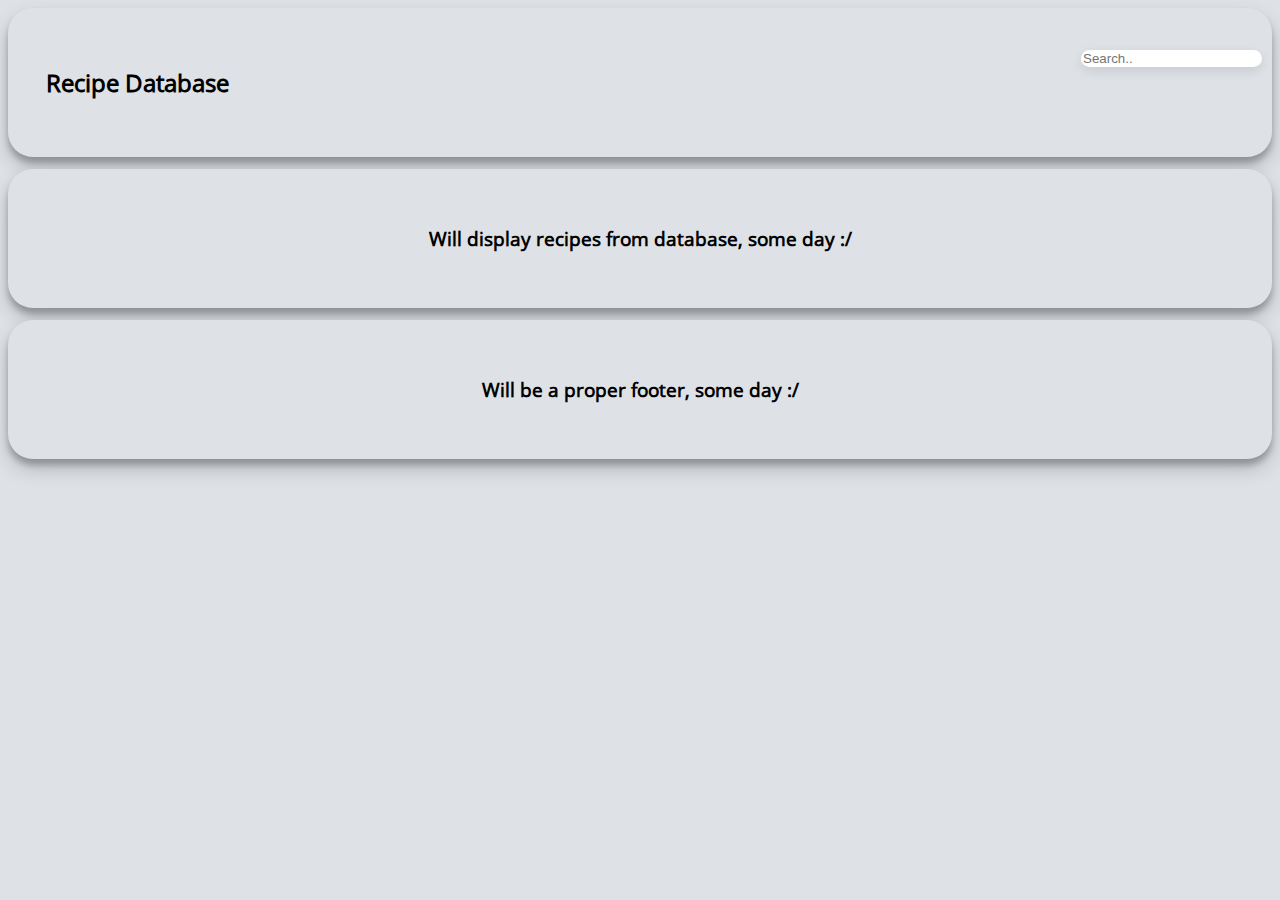
==== testWebUI/index.html @ 6c4493e3 "name change" ====
<!DOCTYPE html>
<html lang="en">
	<head>
		<link rel="stylesheet" href="masterStyles.css">
		<link rel="icon" href="tile.png">
		
		 <meta name="viewport" content="width=device-width, initial-scale=1.0">
	
		<title>Home Page</title>
	</head>
	<body>
        <div class="wrapper">
                
            <div class = "a">
                <h2> Recipe Database </h2>

                <div class="search">
                    <input type="text" placeholder="Search..">
                </div>
                
            </div>

            <div class = "b"> 
                <h3>Will display recipes from database, some day :/</h3>
            
            </div>
                    
            <div class = "c"> 
                <h3>Will be a proper footer, some day :/</h3>
                 
            </div>
        </div>
	</body>	
</html>
---- testWebUI/masterStyles.css ----
@font-face {
	font-family: openSans-Regular;
	src: url(OpenSans-Regular.ttf);
}

body{
	background-color: #DEE2E6;
	font-family:openSans-Regular;
}

.a,.b,.c,.d,.e{
	background-color: #DEE2E6;
	padding: 3%;
    position: relative;
    
	/* border: 1px solid white; */
    box-shadow: rgba(0, 0, 0, 0.19) 0px 10px 20px, rgba(0, 0, 0, 0.23) 0px 6px 6px;
    border-radius: 25px;
}

.a h2{
    display: inline-block;
}

.search{
    position: absolute;
    right : 10px;
    display: inline-block; 
}

.search input{
    border-radius: 25px;
    border: none;
    box-shadow: rgba(0, 0, 0, 0.1) 0px 4px 12px;
}

h3{
    text-align: center;
}

.a{grid-area: a;}

.b{grid-area: b;}

.c{grid-area: c;}

.d{grid-area: d;}

.e{grid-area: e;}


.wrapper { 
    display:grid; 
    grid-auto-columns: 1fr;
    grid-auto-rows: minmax(1fr, auto); 
    grid-gap: 3%;
    grid-template-areas: 
    
    'a a a a'
    'b b b b' 
    'c c c c'
    ; 	
}
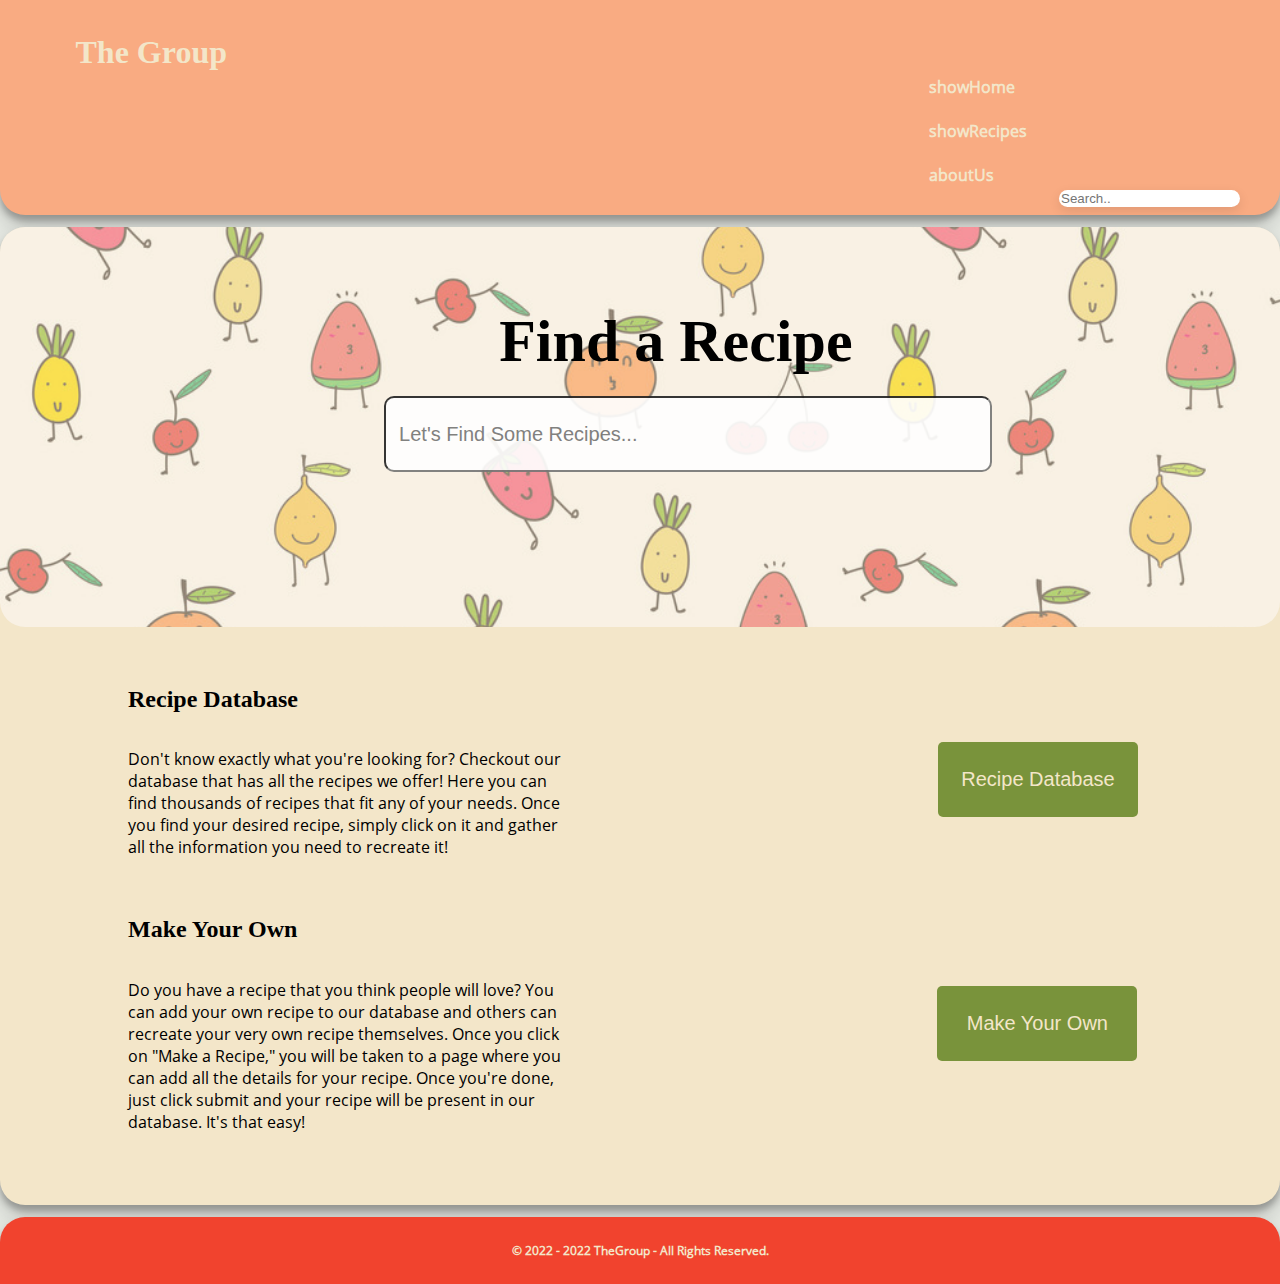
==== commit 96cdfe49: "Merge branch 'SamuelShally:main' into main" ====
--- a/testWebUI/index.html
+++ b/testWebUI/index.html
@@ -1,34 +1,173 @@
 <!DOCTYPE html>
 <html lang="en">
 	<head>
-		<link rel="stylesheet" href="masterStyles.css">
+		<link rel="stylesheet" href="./masterStyles.css">
 		<link rel="icon" href="tile.png">
 		
 		 <meta name="viewport" content="width=device-width, initial-scale=1.0">
 	
 		<title>Home Page</title>
+        <style>
+            .box{
+                border: 2px solid rgb(118, 45, 45);
+                margin: 2%;
+                padding: 2%;
+                background-color: whitesmoke;
+                border-radius: 25px;
+                box-shadow: rgba(50, 50, 93, 0.25) 0px 13px 27px -5px, rgba(0, 0, 0, 0.3) 0px 8px 16px -8px;
+            }
+
+    
+            .hidden {
+                 display: none;
+            }
+         </style>
 	</head>
 	<body>
-        <div class="wrapper">
-                
+        <div class="wrapper">   
             <div class = "a">
-                <h2> Recipe Database </h2>
+                <h1> The Group </h1>
+                <nav id = "navbar">
+                    <div class = "navitems">
+                        <ul>
+                            <li><div class="nav-item" id="showHome">showHome</div></li>
+                            <li><div class="nav-item" id="showRecipes">showRecipes</div></li>
+                            <li> <div class="nav-item" id="showAboutUs">aboutUs</div></li>
+                            
+                            
+                            <div class="search">
+                                <input type="text" placeholder="Search..">
+                            </div>
+                             
+                        </ul>
+                    </div>
+                </nav>
+            </div>
 
-                <div class="search">
-                    <input type="text" placeholder="Search..">
-                </div>
+            <div class = "b"> 
+
+                    <!-- The info that was on the home page -->
+                    <div class = "home" id="home">
+                        <div class = "home-search">
+                            <img src = "Images/fruit.jpeg" alt = "Dinner Table">
+                            <h1>Find a Recipe</h1>
+                            <input type="text" placeholder="  Let's Find Some Recipes...">
+                        </div>
+
+                        <div class = "home-text1">
+                            <h2>Recipe Database</h2>
+                            <p>Don't know exactly what you're looking for? Checkout our database that has all the recipes we offer! Here you can find thousands of recipes that fit any of your needs. Once you find your desired recipe, simply click on it and gather all the information you need to recreate it!</p>
+                            <button type="button">Recipe Database</button>
+                        </div>
+
+                        <div class = "home-text2">
+                            <h2>Make Your Own</h2>
+                            <p>Do you have a recipe that you think people will love? You can add your own recipe to our database and others can recreate your very own recipe themselves. Once you click on "Make a Recipe," you will be taken to a page where you can add all the details for your recipe. Once you're done, just click submit and your recipe will be present in our database. It's that easy!</p>
+                            <button type="button">Make Your Own</button>
+                        </div>
+                    </div>
+
+                    <!-- The info that was on the recipe page -->
+                    <div id = "recipes">
+                        <h3>All Recipies</h3>
+                   </div>
+
+                   <!-- The info that was on the about us page -->
+                   <div id = "aboutUs"> 
+                        <h3>Will be a proper about us, some day :/</h3>
+                   </div>
                 
             </div>
 
-            <div class = "b"> 
-                <h3>Will display recipes from database, some day :/</h3>
-            
-            </div>
+            <!--jQuery library, allows me to use the ajax query below-->
+            <script src="https://code.jquery.com/jquery-3.5.1.min.js" integrity="sha256-9/aliU8dGd2tb6OSsuzixeV4y/faTqgFtohetphbbj0=" crossorigin="anonymous"></script>
+
+            <!-- Retrives and adds the recipies to the page-->
+            <script>
+                //link to the parent element to display recipes
+                let recipeBox = document.getElementById("recipes");
+
+                    $(document).ready(function() {
+                    $.ajax({
+                        type: "GET",
+                        //source
+                        url: "getDatabase.php", 
+                        //will run if file is retrived 
+                        success: function(data, status){
+                            let actualData = JSON.parse(data);
+                            
+                            for (let x = 0; x< actualData.length ; x++){
+                                let newBox = document.createElement('div');
+                                newBox.classList.add('box');
+                                
+                                newBox.dataset.name = actualData[x].Name;
+
+                                newBox.innerHTML = `
+                                <h3 style="color: brown"> ${actualData[x].Name}</h3> 
+                                <p><h4>Description:</h3> ${actualData[x].Description}</p> 
+                                <p><h4>Ingredients:</h3> ${actualData[x].Ingredients}</p> 
+                                <p> <h4>Instructions</h3> ${actualData[x].Instructions}</p>`;
+
+                                // newBox.classList.add(actualData[x].color);
+                                recipeBox.appendChild(newBox);
+                            }
+                        },
+                        //Will run if there's an error
+                        error: function(request, data, status){
+                            console.log("error");
+                        }
+                    })
+                    }) 
+            </script>
                     
             <div class = "c"> 
-                <h3>Will be a proper footer, some day :/</h3>
-                 
+                <h3>© 2022 - 2022 TheGroup - All Rights Reserved.</h3>    
             </div>
         </div>
+
+          <!-- show and hide elements -->
+          <script>
+            //Buttons to show and hide UI
+            let home = document.getElementById("showHome");
+            let recipes = document.getElementById("showRecipes");
+            let aboutUs= document.getElementById("showAboutUs");
+
+            //Actual UI elements to show and hide
+            var homePageUI = document.getElementById("home");
+            let recipesUI = document.getElementById("recipes");
+            let aboutUsUI = document.getElementById("aboutUs");
+
+            function showHome(){
+                homePageUI.classList.remove("hidden");
+                recipesUI.classList.add("hidden");
+                aboutUsUI.classList.add("hidden");
+            }
+
+            function showRecipes(){
+                homePageUI.classList.add("hidden");
+                recipesUI.classList.remove("hidden");
+                aboutUsUI.classList.add("hidden");
+            }
+
+            function showAboutUs(){
+                homePageUI.classList.add("hidden");
+                recipesUI.classList.add("hidden");
+                aboutUsUI.classList.remove("hidden");
+            }
+
+            home.onclick = function(event){
+                showHome();
+            }
+
+            recipes.onclick = function(event){
+                showRecipes();
+            }
+            
+            aboutUs.onclick = function(event){
+                showAboutUs();
+            }
+
+            showHome();
+        </script>
 	</body>	
-</html>+</html>
--- a/testWebUI/masterStyles.css
+++ b/testWebUI/masterStyles.css
@@ -3,14 +3,17 @@
 	src: url(OpenSans-Regular.ttf);
 }
 
+/*------Basic Alignment------*/
+
 body{
-	background-color: #DEE2E6;
+	background-color: #e5e8e2;
 	font-family:openSans-Regular;
-}
-
-.a,.b,.c,.d,.e{
-	background-color: #DEE2E6;
-	padding: 3%;
+    margin: 0%;
+}
+
+.a, .b, .c,.d,.e{
+	background-color: #FEE9B8;
+	padding: 1%;
     position: relative;
     
 	/* border: 1px solid white; */
@@ -18,13 +21,77 @@
     border-radius: 25px;
 }
 
-.a h2{
-    display: inline-block;
+.a{
+    border-top-left-radius: 0%;
+    border-top-right-radius: 0%;
+    background-color: #F9AB82;
+    position: relative;
+    padding: 1%;
+}
+
+.b{
+    margin: 0%;
+    padding: 0%;
+    position: relative;
+    background-color: #f3e6c9;
+}
+
+.c{
+    border-bottom-left-radius: 0%;
+    border-bottom-right-radius: 0%;
+    background-color: #F1432E;
+}
+
+/*--------Header--------*/
+
+.a h1{
+    padding-left: 5%;
+    font-family: "Times New Roman", Times, serif;
+    color: #f3e6c9;
+    float: left;
+}
+
+#navbar{
+    padding-top: 2%;
+}
+
+#navbar ul li a{text-decoration:none}
+
+#navbar ul{
+    padding-right: 240px;
+    list-style: none;
+    float: right;
+}
+
+#navbar li{
+    color: #f3e6c9;
+    display: inline;
+    font-weight: bold;
+    margin-left: 80px;
+}
+
+#navabr li a:link{
+    text-decoration: none;
+}
+
+#navbar li a:visited{
+    text-decoration: none;
+    color: #f3e6c9;
+}
+
+#navbar li a:hover{
+    text-decoration: none;
+    color: #79933b;
+}
+
+#navbar li a:active{
+    text-decoration: none;
+    color: #A7CA55;
 }
 
 .search{
     position: absolute;
-    right : 10px;
+    right : 40px;
     display: inline-block; 
 }
 
@@ -34,8 +101,128 @@
     box-shadow: rgba(0, 0, 0, 0.1) 0px 4px 12px;
 }
 
+/*------Home Page------*/
+
+.home{
+    padding-bottom: 3%;
+}
+
+.home-search{
+    height: 400px;
+}
+
+.home-search img{
+    border-radius: 25px;
+    border-top-right-radius: 25px;
+    position: absolute;
+    width: 100%;
+    height: 400px;
+    object-fit: cover;
+    object-position: 100%;
+    opacity: 0.6;
+}
+
+.home-search input{
+    position: relative;
+    width: 600px;
+    height: 70px;
+    left: 30%;
+    background-color: white;
+    opacity: 0.9;
+    border-radius: 10px;
+    font-size: 20px;
+    
+}
+
+.home-search h1{
+    font-family: "Times New Roman", Times, serif;
+    margin: 0%;
+    font-size: 60px;
+    position: relative;
+    padding-top: 80px;
+    padding-bottom: 20px;
+    left: 39%;
+}
+
+.home-text1{
+    padding: 3%;
+    padding-left: 10%;
+    position: relative;
+    font-family: "Times New Roman", Times, serif;
+}
+
+.home-text1 h2{
+    color: black;
+    float: left;
+}
+
+.home-text1 p{
+    font-family: openSans-Regular;
+    float: left;
+    padding-right: 60%;
+}
+
+.home-text1 button{
+    position: absolute;
+    background-color: #79933b;
+    color: #f3e6c9;
+    border: none;
+    border-radius: 5px;
+    font-size: 20px;
+    float: right;
+    width: 200px;
+    height: 75px;
+    margin-left: 50%;
+    margin-top: 6%;
+}
+
+.home-text2{
+    padding: 3%;
+    padding-top: 15%;
+    padding-left: 10%;
+    position: relative;
+    font-family: "Times New Roman", Times, serif;
+}
+
+.home-text2 h2{
+    color: black;
+    float: left;
+}
+
+.home-text2 p{
+    font-family: openSans-Regular;
+    float: left;
+    padding-right: 60%;
+    padding-bottom: 5%;
+}
+
+.home-text2 button{
+    position: absolute;
+    background-color: #79933b;
+    color: #f3e6c9;
+    border: none;
+    border-radius: 5px;
+    font-size: 20px;
+    float: right;
+    width: 200px;
+    height: 75px;
+    margin-left: 50%;
+    margin-top: 7%;
+}
+
+/*------FOOTER------*/
+.c h3{
+    color: #f3e6c9;
+    font-size: 12px;
+}
+/*------ETC------*/
+
 h3{
     text-align: center;
+}
+
+h2{
+    color: #F6E7CB;
 }
 
 .a{grid-area: a;}
@@ -53,7 +240,7 @@
     display:grid; 
     grid-auto-columns: 1fr;
     grid-auto-rows: minmax(1fr, auto); 
-    grid-gap: 3%;
+    grid-gap: 1%;
     grid-template-areas: 
     
     'a a a a'
@@ -61,9 +248,3 @@
     'c c c c'
     ; 	
 }
-
-
-
-
-
-
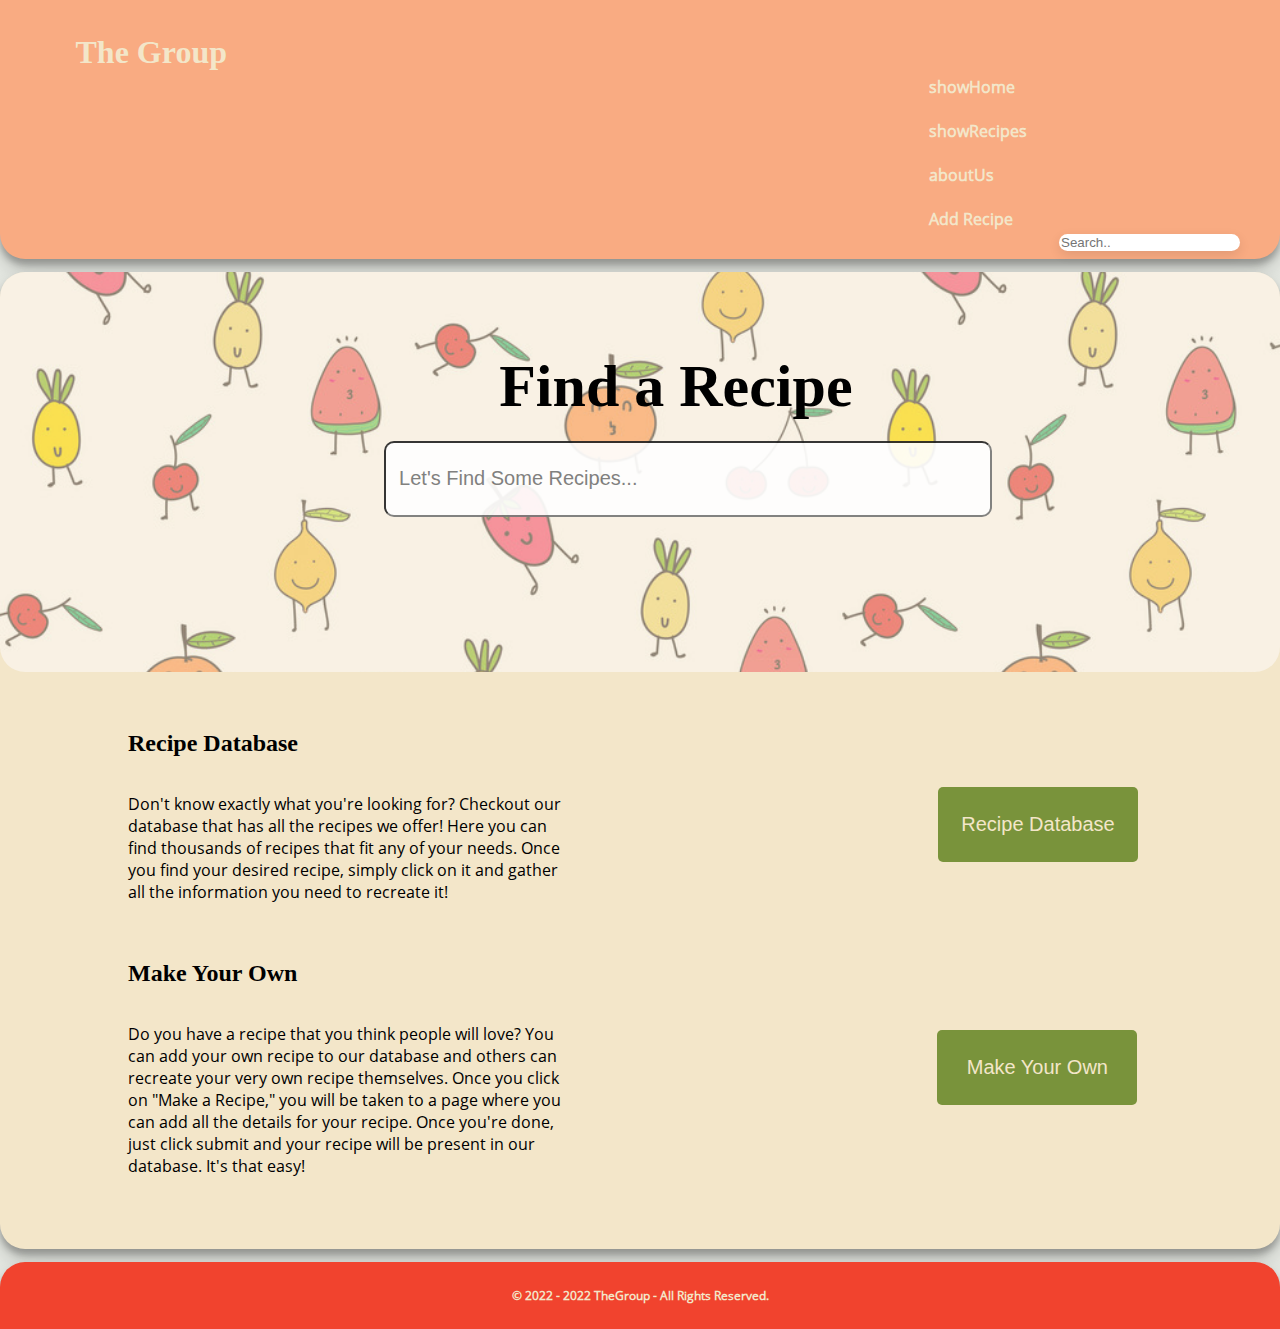
==== commit ed82d1d5: "added front end to add new recipes" ====
--- a/testWebUI/index.html
+++ b/testWebUI/index.html
@@ -16,11 +16,22 @@
                 border-radius: 25px;
                 box-shadow: rgba(50, 50, 93, 0.25) 0px 13px 27px -5px, rgba(0, 0, 0, 0.3) 0px 8px 16px -8px;
             }
-
     
             .hidden {
                  display: none;
             }
+
+            #addrecipe{
+                /* border: 1px solid black;  */
+                margin: auto; 
+                padding: 5%;
+            }
+
+            .Input{
+               /* text-align: center; */
+               margin: auto; 
+            }
+
          </style>
 	</head>
 	<body>
@@ -33,7 +44,7 @@
                             <li><div class="nav-item" id="showHome">showHome</div></li>
                             <li><div class="nav-item" id="showRecipes">showRecipes</div></li>
                             <li> <div class="nav-item" id="showAboutUs">aboutUs</div></li>
-                            
+                            <li> <div class="nav-item" id="addRecipeForm">Add Recipe</div></li>
                             
                             <div class="search">
                                 <input type="text" placeholder="Search..">
@@ -72,22 +83,115 @@
                         <h3>All Recipies</h3>
                    </div>
 
+                   <div id ="addrecipe">
+
+                       <div class = "Input"> Name:<br><input type="text" id="name"></div>
+                       <div class = "Input"> Description:<br><input type="text" id="description"></div>
+                       <div class = "Input"> Ingredients:<br><textarea  id="ingredients"></textarea></div>
+                       <div class = "Input"> Instructions:<br><textarea  id="instructions"></textarea></div>
+                       <button class = "Input" id="button_send">Add!</button>
+
+                   </div>
+
                    <!-- The info that was on the about us page -->
                    <div id = "aboutUs"> 
                         <h3>Will be a proper about us, some day :/</h3>
                    </div>
                 
             </div>
-
-            <!--jQuery library, allows me to use the ajax query below-->
-            <script src="https://code.jquery.com/jquery-3.5.1.min.js" integrity="sha256-9/aliU8dGd2tb6OSsuzixeV4y/faTqgFtohetphbbj0=" crossorigin="anonymous"></script>
-
-            <!-- Retrives and adds the recipies to the page-->
-            <script>
-                //link to the parent element to display recipes
-                let recipeBox = document.getElementById("recipes");
-
-                    $(document).ready(function() {
+        
+            <div class = "c"> 
+                <h3>© 2022 - 2022 TheGroup - All Rights Reserved.</h3>    
+            </div>
+        </div>
+
+          <!-- show and hide elements -->
+          <script>
+            //Buttons to show and hide UI
+            let home = document.getElementById("showHome");
+            let recipes = document.getElementById("showRecipes");
+            let aboutUs= document.getElementById("showAboutUs");
+            let addRecipe2 = document.getElementById("addRecipeForm");
+            
+
+            //Actual UI elements to show and hide
+            var homePageUI = document.getElementById("home");
+            let recipesUI = document.getElementById("recipes");
+            let aboutUsUI = document.getElementById("aboutUs");
+            let add = document.getElementById("addrecipe");
+
+            //Save recipie values
+            var newName = document.getElementById("name");
+            var description = document.getElementById("description");
+            var ingredients = document.getElementById("ingredients");
+            var instructions = document.getElementById("instructions");
+
+            function showHome(){
+                homePageUI.classList.remove("hidden");
+                recipesUI.classList.add("hidden");
+                aboutUsUI.classList.add("hidden");
+                add.classList.add("hidden");
+            }
+
+            function showRecipes(){
+                homePageUI.classList.add("hidden");
+                recipesUI.classList.remove("hidden");
+                aboutUsUI.classList.add("hidden");
+                add.classList.add("hidden");
+            }
+
+            function showAboutUs(){
+                homePageUI.classList.add("hidden");
+                recipesUI.classList.add("hidden");
+                aboutUsUI.classList.remove("hidden");
+                add.classList.add("hidden");
+            }
+
+            function showAddRecipe(){
+                homePageUI.classList.add("hidden");
+                recipesUI.classList.add("hidden");
+                aboutUsUI.classList.add("hidden");
+                add.classList.remove("hidden");  
+
+                // console.log("got here");
+            }
+
+            home.onclick = function(event){
+                showHome();
+            }
+
+            recipes.onclick = function(event){
+                showRecipes();
+            }
+            
+            aboutUs.onclick = function(event){
+                showAboutUs();
+                
+            }
+
+        
+            addRecipe2.onclick = function(event){
+                showAddRecipe()
+                
+
+                newName.value = "";
+                ingredients.value = "";
+                instructions.value = "";
+                description.value = "";
+            }
+
+            showHome();
+        </script>
+
+        <!--jQuery library, allows me to use the ajax query below-->
+        <script src="https://code.jquery.com/jquery-3.5.1.min.js" integrity="sha256-9/aliU8dGd2tb6OSsuzixeV4y/faTqgFtohetphbbj0=" crossorigin="anonymous"></script>
+
+        <!-- Retrives and adds the recipies to the page-->
+        <script>
+            //link to the parent element to display recipes
+            let recipeBox = document.getElementById("recipes");
+
+                $(document).ready(function() {
                     $.ajax({
                         type: "GET",
                         //source
@@ -117,57 +221,20 @@
                             console.log("error");
                         }
                     })
-                    }) 
-            </script>
-                    
-            <div class = "c"> 
-                <h3>© 2022 - 2022 TheGroup - All Rights Reserved.</h3>    
-            </div>
-        </div>
-
-          <!-- show and hide elements -->
-          <script>
-            //Buttons to show and hide UI
-            let home = document.getElementById("showHome");
-            let recipes = document.getElementById("showRecipes");
-            let aboutUs= document.getElementById("showAboutUs");
-
-            //Actual UI elements to show and hide
-            var homePageUI = document.getElementById("home");
-            let recipesUI = document.getElementById("recipes");
-            let aboutUsUI = document.getElementById("aboutUs");
-
-            function showHome(){
-                homePageUI.classList.remove("hidden");
-                recipesUI.classList.add("hidden");
-                aboutUsUI.classList.add("hidden");
-            }
-
-            function showRecipes(){
-                homePageUI.classList.add("hidden");
-                recipesUI.classList.remove("hidden");
-                aboutUsUI.classList.add("hidden");
-            }
-
-            function showAboutUs(){
-                homePageUI.classList.add("hidden");
-                recipesUI.classList.add("hidden");
-                aboutUsUI.classList.remove("hidden");
-            }
-
-            home.onclick = function(event){
-                showHome();
-            }
-
-            recipes.onclick = function(event){
-                showRecipes();
-            }
-            
-            aboutUs.onclick = function(event){
-                showAboutUs();
-            }
-
-            showHome();
+
+                                    
+                //save entered recipe
+                //     $.ajax({
+                //         url: 'test.php',
+                //         type: 'post',
+                //         data: {
+                //             // name: username.value
+                //         },
+                //         success: function(data, status) {
+                      
+                //         }
+                //      });
+                }) 
         </script>
 	</body>	
 </html>
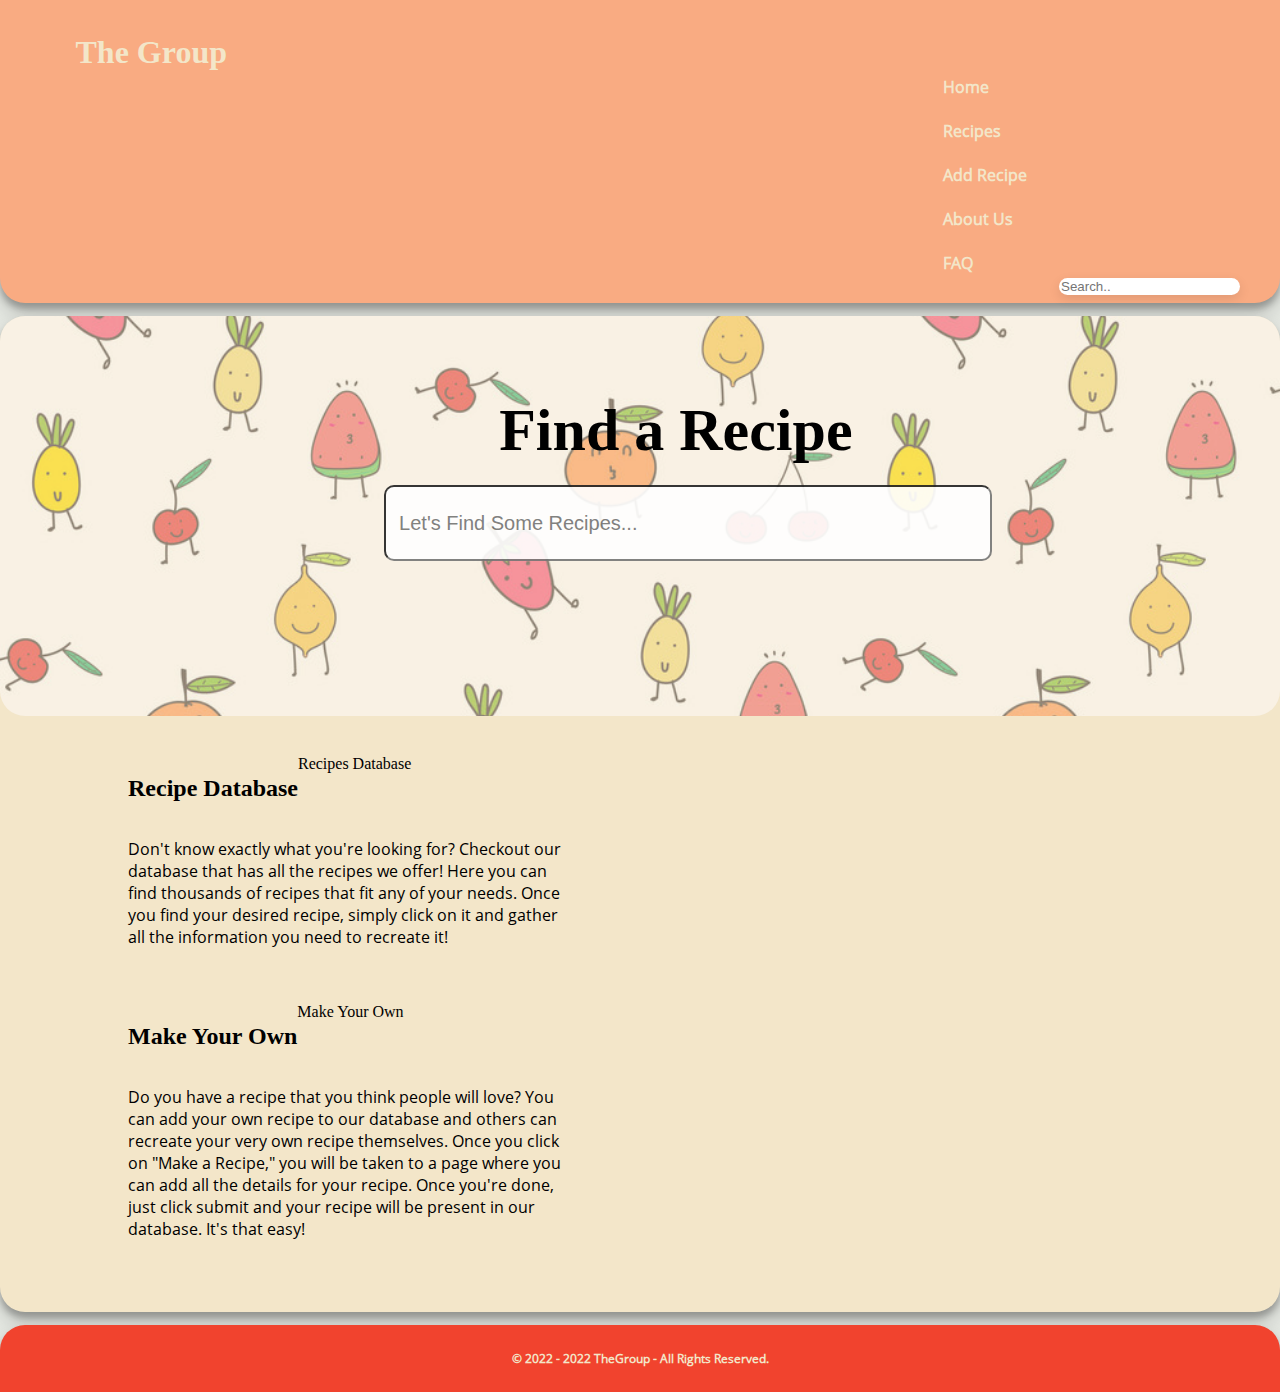
==== commit cca7c981: "updated the json and added a step by step mode" ====
--- a/testWebUI/index.html
+++ b/testWebUI/index.html
@@ -37,15 +37,16 @@
 	<body>
         <div class="wrapper">   
             <div class = "a">
-                <h1> The Group </h1>
+                <h1> The Group</h1>
                 <nav id = "navbar">
                     <div class = "navitems">
                         <ul>
-                            <li><div class="nav-item" id="showHome">showHome</div></li>
-                            <li><div class="nav-item" id="showRecipes">showRecipes</div></li>
-                            <li> <div class="nav-item" id="showAboutUs">aboutUs</div></li>
+                            <li><div class="nav-item" id="showHome">Home</div></li>
+                            <li><div class="nav-item" id="showRecipes">Recipes</div></li>
                             <li> <div class="nav-item" id="addRecipeForm">Add Recipe</div></li>
-                            
+                            <li> <div class="nav-item" id="showAboutUs">About Us</div></li>
+                            <li> <div class="nav-item" id="showFAQ">FAQ</div></li>
+
                             <div class="search">
                                 <input type="text" placeholder="Search..">
                             </div>
@@ -60,7 +61,7 @@
                     <!-- The info that was on the home page -->
                     <div class = "home" id="home">
                         <div class = "home-search">
-                            <img src = "Images/fruit.jpeg" alt = "Dinner Table">
+                            <img src = "Images/fruit.jpeg" alt = "Fruit">
                             <h1>Find a Recipe</h1>
                             <input type="text" placeholder="  Let's Find Some Recipes...">
                         </div>
@@ -68,13 +69,13 @@
                         <div class = "home-text1">
                             <h2>Recipe Database</h2>
                             <p>Don't know exactly what you're looking for? Checkout our database that has all the recipes we offer! Here you can find thousands of recipes that fit any of your needs. Once you find your desired recipe, simply click on it and gather all the information you need to recreate it!</p>
-                            <button type="button">Recipe Database</button>
+                            <a id = "recipes2">Recipes Database</a>
                         </div>
 
                         <div class = "home-text2">
                             <h2>Make Your Own</h2>
                             <p>Do you have a recipe that you think people will love? You can add your own recipe to our database and others can recreate your very own recipe themselves. Once you click on "Make a Recipe," you will be taken to a page where you can add all the details for your recipe. Once you're done, just click submit and your recipe will be present in our database. It's that easy!</p>
-                            <button type="button">Make Your Own</button>
+                            <a id = "recipes2">Make Your Own</a>
                         </div>
                     </div>
 
@@ -87,17 +88,46 @@
 
                        <div class = "Input"> Name:<br><input type="text" id="name"></div>
                        <div class = "Input"> Description:<br><input type="text" id="description"></div>
-                       <div class = "Input"> Ingredients:<br><textarea  id="ingredients"></textarea></div>
-                       <div class = "Input"> Instructions:<br><textarea  id="instructions"></textarea></div>
+                       <div class = "Input">Ingredients: (Please Separate via Commas)<br><textarea  id="ingredients"></textarea></div>
+                       <div class = "Input"> Instructions: (Please Separate via Commas)<br><textarea  id="instructions"></textarea></div>
                        <button class = "Input" id="button_send">Add!</button>
 
                    </div>
 
                    <!-- The info that was on the about us page -->
-                   <div id = "aboutUs"> 
-                        <h3>Will be a proper about us, some day :/</h3>
+                   <div class = "aboutUs" id = "aboutUs"> 
+                        <div class = "ourProject">
+                            <img src = "Images/girlcooking.jpeg" alt = "Girl Cooking">
+                            <h1>About Us</h1>
+                            <p>This project focuses on creating an easy-to-use database for any cooking needs. We understand the choice paralysis that comes with doing a Google search for any recipes and that's why we made a simple option for finding delicious recipes with detailed instructions. With "The Groups" recipe database, you can search for any recipes available using our search engine or just scrolling through our database yourself. We also provide the option to add your very own creations to share with all of our users. Our recipe database is your one-stop-shop for all of your cooking plans.</p>
+                        </div>
+
+                        <div class = "ourTeam">
+                            <h3>Our Team</h3>
+                            <img src = "Images/shreyCharacter.png" alt = "Shrey">
+                            <h4>Shrey Mittal</h4>
+                            <p>Shrey Mittal is a software engineer with plenty of experience in backend design. Mittal's Python script, coupled with his JSON database, allowed us to be able to display and add recipes. Additionally, Mittal created our search engine to incorporate substrings and fuzzy search.</p>
+                            <img src = "Images/samoCharacter.png" alt = "Samo">
+                            <h4>Samo Shally</h4>
+                            <p>Samo Shally is a software engineer who has worked on both frontend and backend development. Shally worked on creating an efficient frontend using dividers and integrated our frontend and backend development using PHP and Ajax to display recipes from our database.</p>
+                            <img src = "Images/soniaCharacter.png" alt = "Sonia">
+                            <h4>Sonia Jain</h4>
+                            <p>Sonia Jain is a software engineer who primarily works in frontend. Jain coded and designed the frontend that you see now. Using HTML and CSS, Jain designed the graphical user interface with functionality and ease in mind. Additionally, she wrote the instructions page and about us page.</p>
+                        </div>
                    </div>
-                
+
+                   <div class = "faq" id = "faq">
+                        <h1>Frequently Asked Questions</h1>
+                        <h3>How Do I Create a Recipe?</h3>
+                        <p>Creating a recipe is as easy a pie! To create, simple click on an "Make Your Own" link located on the navigation bar, on our home page, or on our recipes page. Afterwards, you will be directed to a form that prompts you with instructions. Enter any information in the proper box that is associated with each prompt. Once you have entered all your information, simply click on the "Create Recipe" button at the bottom of the page, and your recipe will be added to our database and shared with all of our users.</p>
+                        <h3>How Do I Access a Recipe?</h3>
+                        <p>There are two ways to access a recipe: <br> 1. If you click on the link in our navigation bar, titled "Recipes", or the link found on our home page, titled "Recipes Database", you will be directed to our database that contains our recipes. Here, you can scroll through all of our available recipes to find the one that's perfect for you. Once you find a recipe you enjoy, simply click on the recipe to be directed to the recipe's page where you can find all of the information you need to create it yourself. <br> 2. You can also search for any recipe you'd like by using our search bar located in the navigation bar or the search bar located on our home page. More information on this can be found below under "How Do I Search for a Recipe."</p>
+                        <h3>How Do I Search for a Recipe?</h3>
+                        <p>Searching for a recipe is easy! We have two functional search bars, one on the home page and one that is always available in the navigation bar. Simply type in the name of the recipe and hit enter, and you will be directed with the links of any recipes that match your search. With our search functionality, there is no need to worry about case or knowing the exact name of your recipe. Simply typing a word that is in the recipe name will bring up the link for your recipe.</p>
+                        <h3>How Do I Find Out More About the Creators?</h3>
+                        <p>That's sweet of you to ask!! If you're interested in finding out more about us, you can click on the "About Us" tab located in the navigation bar. Here you'll find information about the overall project, each of our team members, and their contributions.</p>
+
+                   </div>
             </div>
         
             <div class = "c"> 
@@ -112,25 +142,28 @@
             let recipes = document.getElementById("showRecipes");
             let aboutUs= document.getElementById("showAboutUs");
             let addRecipe2 = document.getElementById("addRecipeForm");
-            
+            let faq = document.getElementById("showFAQ");
 
             //Actual UI elements to show and hide
             var homePageUI = document.getElementById("home");
             let recipesUI = document.getElementById("recipes");
             let aboutUsUI = document.getElementById("aboutUs");
             let add = document.getElementById("addrecipe");
+            let faqUI = document.getElementById("faq");
 
             //Save recipie values
             var newName = document.getElementById("name");
             var description = document.getElementById("description");
             var ingredients = document.getElementById("ingredients");
             var instructions = document.getElementById("instructions");
+            var submit = document.getElementById("button_send");
 
             function showHome(){
                 homePageUI.classList.remove("hidden");
                 recipesUI.classList.add("hidden");
                 aboutUsUI.classList.add("hidden");
                 add.classList.add("hidden");
+                faqUI.classList.add("hidden");
             }
 
             function showRecipes(){
@@ -138,6 +171,7 @@
                 recipesUI.classList.remove("hidden");
                 aboutUsUI.classList.add("hidden");
                 add.classList.add("hidden");
+                faqUI.classList.add("hidden");
             }
 
             function showAboutUs(){
@@ -145,15 +179,25 @@
                 recipesUI.classList.add("hidden");
                 aboutUsUI.classList.remove("hidden");
                 add.classList.add("hidden");
+                faqUI.classList.add("hidden");
             }
 
             function showAddRecipe(){
                 homePageUI.classList.add("hidden");
                 recipesUI.classList.add("hidden");
                 aboutUsUI.classList.add("hidden");
-                add.classList.remove("hidden");  
+                add.classList.remove("hidden"); 
+                faqUI.classList.add("hidden"); 
 
                 // console.log("got here");
+            }
+
+            function showFAQ(){
+                homePageUI.classList.add("hidden");
+                recipesUI.classList.add("hidden");
+                aboutUsUI.classList.add("hidden");
+                add.classList.add("hidden");
+                faqUI.classList.remove("hidden");
             }
 
             home.onclick = function(event){
@@ -180,6 +224,11 @@
                 description.value = "";
             }
 
+            faq.onclick = function(event){
+                showFAQ();
+                
+            }
+
             showHome();
         </script>
 
@@ -190,50 +239,89 @@
         <script>
             //link to the parent element to display recipes
             let recipeBox = document.getElementById("recipes");
-
-                $(document).ready(function() {
-                    $.ajax({
-                        type: "GET",
-                        //source
-                        url: "getDatabase.php", 
-                        //will run if file is retrived 
-                        success: function(data, status){
-                            let actualData = JSON.parse(data);
+                
+                    $(document).ready(function() {
+                        function getRecipesFromDB(){
+                            $.ajax({
+                                type: "GET",
+                                //source
+                                url: "getDatabase.php", 
+                                //will run if file is retrived 
+                                success: function(data, status){
+                                    let actualData = JSON.parse(data);
+                                    
+                                    for (let x = 0; x< actualData.length ; x++){
+                                        let currentObj = actualData[x][Object.keys(actualData[x])];
+                                
+                                        let newBox = document.createElement('div');
+                                        newBox.classList.add('box');
                             
-                            for (let x = 0; x< actualData.length ; x++){
-                                let newBox = document.createElement('div');
-                                newBox.classList.add('box');
-                                
-                                newBox.dataset.name = actualData[x].Name;
-
-                                newBox.innerHTML = `
-                                <h3 style="color: brown"> ${actualData[x].Name}</h3> 
-                                <p><h4>Description:</h3> ${actualData[x].Description}</p> 
-                                <p><h4>Ingredients:</h3> ${actualData[x].Ingredients}</p> 
-                                <p> <h4>Instructions</h3> ${actualData[x].Instructions}</p>`;
-
-                                // newBox.classList.add(actualData[x].color);
-                                recipeBox.appendChild(newBox);
+                                        newBox.dataset.name = actualData[x].Name;
+
+                                        function setNewBox(){
+                                            newBox.innerHTML = `
+                                                <h3 style="color: brown"> ${currentObj.Name}</h3> 
+                                                <p><h4>Description:</h3> ${currentObj.Description}</p> 
+                                                <p><h4>Ingredients:</h3> ${currentObj.Ingredients}</p> 
+                                                <p> <h4>Instructions</h3> ${currentObj.Instructions}</p>`;
+                                        }
+                                        setNewBox();
+
+                                        newBox.dataset.showing = "all";
+
+                                        newBox.onclick = function() {
+                                            if(newBox.dataset.showing == "all"){
+                                                newBox.innerHTML = `<h3 style="color: brown">Instructions: ${currentObj.Name}</h3><ul>`;
+
+                                                for(let x = 0; x<currentObj.Instructions.length; x++){
+                                                    newBox.innerHTML += `<li>${currentObj.Instructions[x]}</li>`;
+                                                }
+                                                newBox.innerHTML += "</ul>";
+                                                
+                                                newBox.dataset.showing = "instructions";
+                                            }else{
+                                                setNewBox();
+                                                newBox.dataset.showing = "all";
+                                            }
+                                        }
+
+                                        newBox.classList.add(actualData[x].color);
+                                        recipeBox.appendChild(newBox);
+                                    }
+                                },
+                                //Will run if there's an error
+                                error: function(request, data, status){
+                                    console.log("error");
+                                }
+                            })
+                         }
+               
+                //save entered recipe
+                    submit.onclick = function(){
+                        $.ajax({
+                            url: 'save.php',
+                            type: 'post',
+                            data: {
+                                name: newName.value,
+                                description: description.value, 
+                                ingredients: ingredients.value, 
+                                instructions: instructions.value
+                            },
+                            success: function(data, status) {
+                                //Clear old recepes and refresh them with the newly added one
+                                recipeBox.innerHTML ="";
+                                getRecipesFromDB();
+                                showRecipes();
+                                console.log(data);
+                            },
+                            error: function(request, data, status){
+                                console.log("error");
                             }
-                        },
-                        //Will run if there's an error
-                        error: function(request, data, status){
-                            console.log("error");
-                        }
-                    })
-
-                                    
-                //save entered recipe
-                //     $.ajax({
-                //         url: 'test.php',
-                //         type: 'post',
-                //         data: {
-                //             // name: username.value
-                //         },
-                //         success: function(data, status) {
-                      
-                //         }
-                //      });
+                        })
+                    }
+
+                    //initial retrival of recipes 
+                    getRecipesFromDB();
                 }) 
         </script>
 	</body>	
